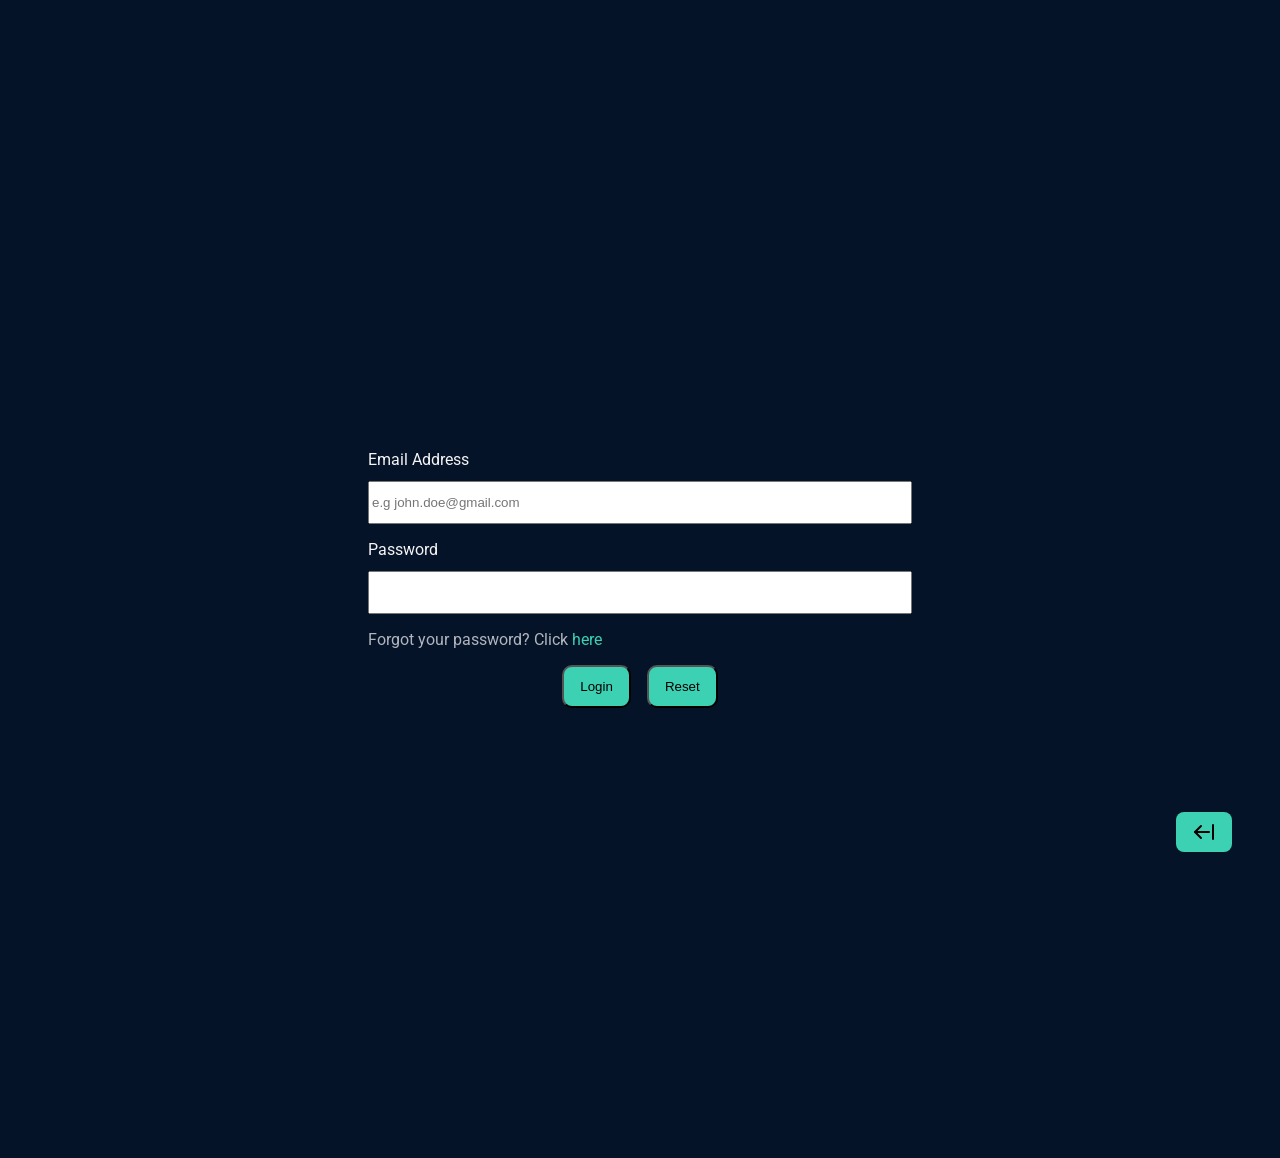
==== login.html @ f71853b5 "Add login page with form functionality; update hero section layout for better responsiveness; introd" ====
<!doctype html>
<html lang="en">
  <head>
    <meta charset="UTF-8" />
    <meta name="viewport" content="width=device-width, initial-scale=1.0" />
    <title>EP LOGIN</title>
    <link
      rel="icon"
      type="image/svg+xml"
      href="./assets/icons/coins.svg?v=12345"
    />
    <link rel="preconnect" href="https://fonts.googleapis.com" />
    <link rel="preconnect" href="https://fonts.gstatic.com" crossorigin />
    <link
      href="https://fonts.googleapis.com/css2?family=Roboto:ital,wght@0,100..900;1,100..900&display=swap"
      rel="stylesheet"
    />
    <link rel="stylesheet" href="./styles.css" />
    <link
      rel="stylesheet"
      href="./md.css"
      media="all and (min-width: 620px) and (max-width: 1023.98px)"
    />

    <link
      rel="stylesheet"
      href="./lg.css"
      media="all and (min-width: 1024px)"
    />
  </head>

  <body>
    <main>
      <nav></nav>
      <section>
        <form class="login__container" name="login" method="POST" netlify>
             <div class="login__info">
              <label for="login-email">Email Address </label>
              <input
                id="login-email"
                name="login-email"
                type="email"
                placeholder="e.g john.doe@gmail.com"
                required
                autocomplete="email"
              />
            </div>
             <div class="login__info">
              <label for="password">Password</label>
              <input
                id="password"
                name="password"
                type="password"
                required
                autocomplete="current-password"
              />
            </div>
            <p class="login__forget">Forgot your password? Click <a href="./login.html">here</a></p>
            <div class="login__buttons">
            <button class="btn btn--primary" type="submit">Login</button>
            <button class="btn btn--primary" type="reset">Reset</button>
            </div>
            
        </form>
      </section>
    </main>

     <a class="scroll" href="./index.html" aria-label="Back to Homepage"
      ><img src="./assets/icons/arrow-left.svg" alt=""
    /></a>
  </body>
---- styles.css ----
/* ===== RESET ===== */

*,
*::before,
*::after {
  box-sizing: border-box;
}

h1,
h2,
h3,
p {
  margin: 0;
}

/* ===== VARIABLES ===== */

:root {
  /* ===== COLOR ===== */

  --color-bg-primary: #051329;
  --color-bg-secondary: #02193a;
  --color-surface: #2f3a57;
  --color-primary: #051329;
  --color-text-primary: #f5f5f5;
  --color-text-secondary: #000;
  --color-accent: #3dd1b4;
  --color-gold-hover: #d8ae5c;
  --color-gold-hover-muted: #d8af5ca9;
  --color-gold-selected: #e9c176;
  --color-text-muted: #b2b5be;

  /* ===== FONT-SIZE ===== */

  --fs-xxs: 0.3rem;
  --fs-xs: 0.5rem; /* 8px */
  --fs-caption: 0.75rem; /* 12px */
  --fs-sm: 0.875rem; /* 14px */
  --fs-base: clamp(0.875rem, 2.5vw, 1.1rem); /* 16px */
  --fs-md: clamp(1.14rem, 2.5vw, 1.5rem); /* 18.5px~ */
  --fs-lg: clamp(1.25rem, 2.5vw, 1.75rem); /* 20px */
  --fs-xl: clamp(1.5rem, 2.5vw, 2rem); /* 24px */
  --fs-2xl: clamp(2rem, 2.5vw, 4rem); /* 32px */
  --fs-3xl: clamp(3rem, 2.5vw, 4.5rem); /* 48px */
  --fs-hero: clamp(4rem, 2.5vw, 5rem); /* 64px */

  /* ===== LAYOUT-VALUES ===== */

  --desktop-width: 90rem; /* 1440px */
  --loginscreen-width: 40rem;
  --navbar-logo-width: 14rem; /* 224px */

  /* ===== FONT-WEIGHT ===== */

  --fw-reg: 400;
  --fw-md: 500;
  --fw-sb: 600;
  --fw-bold: 700;

  /* BORDER-RADIUS */

  --br-base: 0.5rem; /* 8px */
  --br-lg: 0.625rem; /* 10px */
  --br-xl: 0.75rem; /* 12px */
  --br-2xl: 0.875rem; /* 14px */
  --br-3xl: 1.25rem; /* 20px */

  /* ===== SPACING ===== */
  --space-xs: 0.25rem; /* 4px */
  --space-sm: 0.5rem; /* 8px */
  --space-md: 0.75rem; /* 12px */
  --space-base: 1rem; /* 16px */
  --space-lg: 1.5rem; /* 24px */
  --space-xl: 2rem; /*  32px  */
  --space-2xl: 3rem; /* 48px */
  --space-3xl: 4rem; /* 64px */
  --space-4xl: 5rem; /* 80px  */
  --space-5xl: 6rem; /* 96px */
}

/* ===== GLOBAL===== */

html {
  font-size: 100%;
  scroll-behavior: smooth;
}

body {
  background-color: var(--color-bg-primary);
  margin: 0;
  font-family: "Roboto", sans-serif;
}

main {
  position: relative;
}

a {
  text-decoration: none;
}

img {
  display: block;
  max-width: 100%;
  height: auto;
}

/* I found this visually hidden solution online. */

.visually-hidden {
  position: absolute;
  width: 1px;
  height: 1px;
  padding: 0;
  margin: -1px;
  overflow: hidden;
  clip: rect(0, 0, 0, 0);
  white-space: nowrap;
  border: 0;
}

/* ===== LAYOUT ===== */

.container {
  width: 100%;
  max-width: var(--desktop-width);
  margin-inline: auto;
  padding-inline: var(--space-lg);
}

/* ===== COMPONENTS ===== */

/* ===== BUTTONS ===== */

.btn {
  border-radius: var(--br-lg);
  padding: var(--space-md) var(--space-base);
  transition:
    background-color 150ms ease,
    transform 150ms ease;
  text-align: center;
  display: inline-block;
}

.btn--full-width {
  width: 100%;
}

.btn--primary {
  color: var(--color-text-secondary);
  background-color: var(--color-accent);
}

.btn--secondary {
  color: var(--color-text-primary);
  border: 1px solid var(--color-text-primary);
}

.btn--primary:hover,
.btn--secondary:hover {
  color: var(--color-text-secondary);
  background-color: var(--color-gold-hover);
  box-shadow: 0 var(--space-sm) var(--space-base) rgb(0 0 0 / 0.2);
}

.btn--primary:focus-visible,
.btn--secondary:focus-visible,
.navbar__menu-toggle:focus-visible,
.navbar__item-link:focus-visible,
.navbar__item-link--mobile:focus-visible,
.navbar__logo-link:focus-visible,
.subscription__form-item input:focus-visible,
.subscription__form-item select:focus-visible,
.newsletter__form input:focus-visible,
.questions__title:focus-visible,
.subscription__form-checkbox input:focus-visible,
.subscription__form-checkbox a:focus-visible,
.footer-navigation__link:focus-visible,
.footer-navigation__connection-item:focus-visible,
.subscription__login a:focus-visible,
.login__info input:focus-visible,
.login__forget a:focus-visible, 
.scroll:focus-visible {
  outline: 2px solid var(--color-gold-selected);
  outline-offset: var(--space-xs);
  border-radius: var(--br-base);
}

.chevron-rotate {
  transition: transform 200ms ease;
}

.questions__item[open] .chevron-rotate {
  transform: rotate(180deg);
}
/* ===== NAVIGATION ===== */

.navbar {
  display: flex;
  flex-direction: row-reverse;
  justify-content: space-between;
  padding: var(--space-base) var(--space-lg);
  position: fixed;
  top: 0;
  left: 0;
  width: 100%;
  z-index: 10;
  background-color: var(--color-bg-primary);
  
}

.navbar__menu-toggle {
  position: relative;
}

.navbar__menu-toggle-icon {
  background: none;
  border: none;
  cursor: pointer;
}

.navbar__items--mobile {
  position: absolute;
  top: 100%;
  right: 0;
  background-color: var(--color-bg-secondary);
  color: var(--color-text-primary);
  list-style-type: none;
  padding: var(--space-2xl) var(--space-lg);
  border-radius: var(--br-lg);
  width: calc(50vw - 2rem);
  height: 60dvh;
  display: flex;
  flex-direction: column;
  align-items: center;
  gap: var(--space-2xl);
  z-index: 1;
}

.navbar__item--mobile {
  width: 100%;
}

.navbar__item-link--mobile {
  display: block;
  width: 100%;
  padding-block: var(--space-sm);
  border-radius: var(--br-lg);
  text-align: center;
  color: var(--color-text-primary);
}

.navbar__item--mobile:hover {
  background-color: var(--color-accent);
  border-radius: var(--br-lg);
  color: var(--color-accent);
}

.navbar__item-link--mobile:hover {
  color: var(--color-accent);
  outline: 1px solid var(--color-accent);
  display: block;
  width: 100%;
}

.navbar__item-link--mobile:visited {
  color: var(--color-text-primary);
}

.navbar__button--mobile {
  width: 100%;
  text-align: center;
}

.navbar__menu-icon {
  width: var(--space-3xl);
  height: auto;
}

.navbar__logo {
  width: var(--navbar-logo-width);
  height: auto;
}

.navbar__items--hidden {
  display: none;
}

/* ===== HERO ===== */

.hero {
  background-color: var(--color-bg-secondary);
  padding-block: var(--space-3xl);
}

.hero__container {
  display: flex;
  flex-direction: column;
  justify-content: space-between;
  gap: var(--space-2xl);
  margin-block: var(--space-2xl);
  padding-top: var(--space-2xl);
}

.hero__content {
  display: flex;
  flex-direction: column;
  gap: var(--space-lg);
}
.hero__kicker {
  font-size: var(--fs-sm);
  color: var(--color-accent);
}

.hero__title {
  font-size: var(--fs-xl);
  color: var(--color-text-primary);
  font-weight: var(--fw-bold);
}

.hero__accent {
  color: var(--color-accent);
}

.hero__description {
  color: var(--color-text-muted);
  font-size: var(--fs-base);
  line-height: 1.6;
}

.hero__buttons {
  display: flex;
  flex-direction: column;
  gap: var(--space-base);
}

.hero__trust-items {
  display: flex;
  flex-direction: column;
  justify-content: space-between;
  align-items: flex-start;
  gap: var(--space-base);
}

.hero__trust-item {
  display: flex;
  gap: var(--space-sm);
}

.hero__trust-icon {
  width: var(--space-base);
  height: auto;
}

.hero__trust-text {
  color: var(--color-text-muted);
  font-size: var(--fs-sm);
}




/* ===== FEATURES ===== */

.features__container {
  display: flex;
  flex-direction: column;
  gap: var(--space-2xl);
  align-items: center;
  padding-block: var(--space-2xl);
}

.features__grid {
  display: grid;
  grid-template-columns: 1fr;
  row-gap: var(--space-2xl);
}

.features__heading {
  color: var(--color-text-primary);
  font-size: var(--fs-xl);
}

.features__heading::after {
  content: "";
  display: block;
  width: var(--space-2xl);
  height: var(--space-xs);
  background-color: var(--color-accent);
  margin-inline: auto;
  margin-top: var(--space-sm);
}

.features__card {
  display: flex;
  flex-direction: column;
  align-items: flex-start;
  gap: var(--space-lg);
  border-radius: var(--br-xl);
  background-color: var(--color-bg-secondary);
  padding: var(--space-xl);
}

.features__title {
  font-size: var(--fs-lg);
  color: var(--color-text-primary);
}

.features__description {
  font-size: var(--fs-sm);
  color: var(--color-text-muted);
}

/* ===== TRUST SECTION ===== */

.trust {
  background-color: var(--color-bg-secondary);
}

.trust__media-container {
  display: flex;
  flex-direction: column;
  justify-content: space-between;
  gap: var(--space-3xl);
  padding: var(--space-3xl) var(--space-2xl);
  position: relative;
}

.trust__experience {
  display: flex;
  flex-direction: column;
  background-color: var(--color-accent);
  padding: var(--space-base);
  align-items: flex-start;
  position: absolute;
  right: var(--space-lg);
  bottom: var(--space-lg);
  border-radius: var(--br-xl);
}

.trust__experience-value {
  font-size: var(--fs-xl);
}

.trust__experience-text {
  font-size: var(--fs-caption);
}

.trust__content {
  display: flex;
  flex-direction: column;
  justify-content: space-around;
  gap: var(--space-2xl);
  padding: var(--space-lg);
}

.trust__main-content {
  display: flex;
  flex-direction: column;
  gap: var(--space-base);
}

.trust__kicker {
  color: var(--color-accent);
  font-size: var(--fs-caption);
}

.trust__heading {
  color: var(--color-text-primary);
  font-size: var(--fs-2xl);
}

.trust__description {
  color: var(--color-text-muted);
}

.trust__stats {
  display: flex;
}

.trust__stat {
  display: flex;
  flex-direction: column;
  flex: 1;
}

.trust__stat-value {
  font-size: var(--fs-3xl);
  color: var(--color-text-primary);
}

.trust__stat-label {
  font-size: var(--fs-lg);
  color: var(--color-text-muted);
}

/* ===== PRICING ===== */

.pricing {
  color: var(--color-text-secondary);
  background-color: var(--color-bg-primary);
}

.pricing__container {
  display: flex;
  flex-direction: column;
  gap: var(--space-3xl);
  padding-block: var(--space-3xl);
}

.pricing__heading {
  display: flex;
  flex-direction: column;
  align-items: center;
  gap: var(--space-sm);
}

.pricing__title {
  color: var(--color-text-primary);
  font-size: var(--fs-2xl);
}

.pricing__subtitle {
  color: var(--color-text-muted);
  font-size: var(--fs-sm);
  padding-inline: var(--space-lg);
  text-align: center;
}

.pricing__cards {
  display: grid;
  grid-template-columns: 1fr;
  row-gap: var(--space-3xl);
}

.pricing__card {
  background-color: var(--color-bg-secondary);
  color: var(--color-text-primary);
  display: flex;
  flex-direction: column;
  justify-content: space-between;
  align-items: flex-start;
  border-radius: var(--br-3xl);
  border: 1px solid var(--color-accent);
  padding-inline: var(--space-2xl);
  padding-block: var(--space-2xl);
  gap: var(--space-3xl);
}

.pricing__content {
  display: flex;
  flex-direction: column;
  gap: var(--space-md);
}

.pricing__type {
  font-size: var(--fs-lg);
}

.pricing__price {
  font-size: var(--fs-2xl);
}

.fs--sm {
  font-size: var(--fs-sm);
}

.pricing__perks {
  list-style-image: url(./assets/icons/check-mark-accent.svg);
  padding-left: 0;
  display: flex;
  flex-direction: column;
  gap: var(--space-sm);
  color: var(--color-text-muted);
  font-size: var(--fs-sm);
}

.pricing__card .btn {
  align-self: center;
  margin-bottom: var(--space-xl);
}

.pricing__card--highlighted {
  position: relative;
  overflow: hidden;
  border: 1px solid var(--color-gold-selected);
}

.pricing__card--highlighted .pricing__type {
  color: var(--color-gold-selected);
}

.pricing__card--highlighted .btn {
  color: var(--color-text-secondary);
  background-color: var(--color-gold-selected);
}

.pricing__card--highlighted .btn:hover {
  color: var(--color-text-secondary);
  background-color: var(--color-gold-hover-muted);
}

.pricing__best-value-badge {
  position: absolute;
  top: -1rem; /* Badge exact positioning reasons */
  right: -1rem; /* Badge exact positioning reasons */
  background-color: var(--color-gold-selected);
  color: var(--color-text-secondary);
  transform: rotate(45deg) translate(30%); /* Badge exact positioning reasons */
  padding-inline: var(--space-4xl);
}

/* ===== SUBSCRIPTION ===== */

.subscription__container {
  color: var(--color-text-primary);
  display: flex;
  flex-direction: column;
  justify-content: space-between;
  gap: var(--space-xl);
  padding: var(--space-3xl) var(--space-2xl);
}

.subscription__image {
  padding-inline: var(--space-xl);
}

.subscription__content {
  display: flex;
  flex-direction: column;
  gap: var(--space-lg);
}

.subscription__heading {
  font-size: var(--fs-2xl);
}

.subscription__form {
  display: flex;
  flex-direction: column;
  gap: var(--space-base);
}

.subscription__description {
  color: var(--color-text-muted);
}

.subscription__form-item {
  display: flex;
  flex-direction: column;
  font-size: var(--fs-base);
  gap: var(--space-sm);
  color: var(--color-text-muted);
}

.subscription__form-item input,
.subscription__form-item select {
  background-color: var(--color-bg-secondary);
  padding-block: var(--space-base);
  padding-left: var(--space-base);
  color: var(--color-text-primary);
  border: none;
  border-radius: var(--br-base);
}

.subscription__form-item select option {
  background-color: var(--color-bg-secondary);
  color: var(--color-text-muted);
}

.subscription__form-checkbox a {
  color: var(--color-accent);
} 

.subscription__login {
  text-align: center;
  font-size: var(--fs-caption);
}

/* ===== FAQS ===== */

.questions {
  background-color: var(--color-bg-secondary);
}

.questions__container {
  padding-block: var(--space-2xl);
  display: flex;
  flex-direction: column;
  gap: var(--space-lg);
}

.questions__heading {
  color: var(--color-text-primary);
  text-align: center;
  font-size: var(--fs-lg);
}

.questions__list {
  display: flex;
  flex-direction: column;
  gap: var(--space-base);
}

.questions__item {
  border: 1px solid var(--color-primary);
  background-color: var(--color-primary);
  border-radius: var(--br-base);
  display: flex;
  flex-direction: column;
  gap: var(--space-xl);
  padding: var(--space-base);
}

.questions__title {
  color: var(--color-text-primary);
  list-style-type: none;
  display: flex;
  flex-direction: row;
  align-items: center;
  justify-content: space-between;
  cursor: pointer;
  padding-block: var(--space-base) 0;
}

.questions__description {
  color: var(--color-text-muted);
}

/* ===== NEWSLETTER ===== */

.newsletter__container {
  background-color: var(--color-bg-primary);
  padding-block: var(--space-2xl);
  display: flex;
  flex-direction: column;
  gap: var(--space-base);
}

.newsletter__content {
  display: flex;
  flex-direction: column;
  gap: var(--space-base);
  color: var(--color-text-muted);
  text-align: center;
  font-size: var(--fs-caption);
}

.newsletter__title {
  color: var(--color-text-primary);
  text-align: center;
}

.newsletter__form {
  display: grid;
  grid-template-columns: repeat(5, 1fr);
  column-gap: var(--space-md);
}

.newsletter__form input {
  grid-column: 1 / span 4;
  background-color: var(--color-bg-primary);
  border: 1px solid var(--color-text-muted);
  padding-left: var(--space-base);
  border-radius: var(--br-base);
  color: var(--color-text-primary);
}

/* ===== FOOTER - NAVIGATION ===== */

footer {
  background-color: var(--color-bg-secondary);
  display: flex;
  flex-direction: column;
  gap: var(--space-base);
}

.footer-navigation__container {
  display: grid;
  grid-template-columns: repeat(4, 1fr);
  column-gap: var(--space-base);
  margin-block: var(--space-2xl);
}

.footer-navigation__logo-media {
  display: flex;
  flex-direction: column;
  gap: var(--space-sm);
}

.footer-navigation__logo-image {
  width: var(--navbar-logo-width);
  border-radius: var(--br-lg);
}

.footer-navigation__connection-icon img {
  width: var(--space-base);
  height: auto;
}

.footer-navigation__tagline {
  color: var(--color-text-primary);
  font-size: var(--fs-xxs);
}

.footer-navigation__connection {
  display: flex;
  flex-direction: row;
  list-style-type: none;
  justify-content: flex-start;
  gap: var(--space-base);
  padding: 0;
}

.footer-navigation__group {
  display: flex;
  flex-direction: column;
  justify-content: flex-start;
  font-size: var(--fs-base);
}

.footer-navigation__title {
  color: var(--color-text-primary);
}

.footer-navigation__list {
  list-style-type: none;
  padding: 0;
  display: flex;
  flex-direction: column;
  gap: var(--space-md);
}

.footer-navigation__item {
  font-size: var(--fs-base);
}

.footer-navigation__link {
  color: var(--color-text-muted);
  font-size: var(--fs-base);
}

.footer-navigation__link:visited {
  color: var(--color-text-muted);
}

.footer__location iframe {
  width: 100%;
  border-radius: var(--br-lg);
}

/* ===== FOOTER - CREDENTIALS ===== */

.credentials__container {
  display: flex;
  flex-direction: column;
  gap: var(--space-md);
  color: var(--color-text-muted);
  font-size: var(--fs-base);
  text-align: center;
  padding-inline: var(--space-2xl);
}

/* ===== UTILITY ===== */

.scroll {
  border-radius: var(--br-base);
  color: var(--color-text-secondary);
  background-color: var(--color-accent);
  padding: var(--space-sm) var(--space-base);
  position: fixed;
  z-index: 1;
  right: var(--space-2xl);
  bottom: var(--space-2xl);
  transition:
    background-color 150ms ease,
    transform 150ms ease;
}

.scroll:hover {
  background-color: var(--color-gold-hover);
  box-shadow: 0 var(--space-sm) var(--space-base) rgb(0 0 0 / 0.2);
}


/* ===== LOGIN SCREEN ======  */


.login__container {
  display: flex;
  flex-direction: column;
  gap: var(--space-base);
  max-width: var(--loginscreen-width);
  margin: 50dvh auto;
  padding-inline: var(--space-2xl);
}
  
.login__info {
color: var(--color-text-primary);
display: flex;
flex-direction: column;
gap: var(--space-md);
}

.login__info input {
  padding-block: var(--space-md);
}

.login__forget {
  color: var(--color-text-muted);
}

.login__forget a {
  color: var(--color-accent);
}

.login__buttons {
  display: flex;
  justify-content: center;
  gap: var(--space-base);
}
---- md.css ----
/* TABLET - DESIGN */

/* ===== HERO SPECIFIC DESIGN ===== */

@media (min-width: 961px) and (max-width: 1023.98px){
.hero__container {
  display: flex;
  flex-direction: row;
  gap: var(--space-2xl);
 
}

.hero__trust-items {
  flex-direction: row;
} }

/* ===== FEATURES ===== */

.features__grid {
  grid-template-columns: repeat(2, 1fr);
  gap: var(--space-base);
}

/* ===== PRICING ===== */

.pricing__cards {
  display: flex;
  justify-content: space-around;
  flex-wrap: wrap;
  flex: 1 1 calc((100% - 5rem) / 2);
}

/* ===== NEWSLETTE =====  */

.newsletter__form input {
  grid-column: 2 / 4;
}

.newsletter__form button {
  grid-column: 4 / 5;
}

/* ===== FOOTER ===== */
---- lg.css ----
/* DESKTOP DESIGN */

/* ===== NAVBAR ===== */

.navbar {
  justify-content: space-between;
  flex-direction: row;
}

.desktop--hidden {
  display: none;
}

.navbar__items {
  display: flex;
  justify-content: space-between;
  align-items: center;
  gap: var(--space-2xl);
  list-style-type: none;
}

.navbar__item-link {
  color: var(--color-text-primary);
}

.navbar__item-link:hover,
.navbar__item-link:active {
  color: var(--color-accent);
  text-decoration: underline;
  text-decoration-thickness: var(--space-xs);
  text-underline-offset: var(--space-md);
}

/* ===== HERO ===== */

.hero__container {
  display: grid;
  grid-template-columns: repeat(12, 1fr);
}

.hero__content {
  grid-column: 1 / 6;
}

.hero__media {
  grid-column: 6 / -1;
}


.hero__trust-items {
  flex-direction: row;
}

/* ===== FEATURES ===== */

.features__grid {
  grid-template-columns: repeat(3, 1fr);
  column-gap: var(--space-xl);
}

/* ===== TRUST ===== */

.trust {
  display: grid;
  grid-template-columns: repeat(3, 1fr);
}

.trust__media-container {
  grid-column: 1 / 3;
}

.trust__content {
  grid-column: 3 / 4;
}

/* ===== PRICING ===== */

.pricing__cards {
  grid-template-columns: repeat(3, 1fr);
  column-gap: var(--space-2xl);
}

/* ===== SUBSCRIPTION ===== */

.subscription {
  display: grid;
  grid-template-columns: repeat(2, 1fr);
}

.subscription__image {
  width: auto;
  height: 100%;
}

/* ===== NEWSLETTER ===== */

.newsletter__form input {
  grid-column: 2 / 4;
}

.newsletter__form button {
  grid-column: 4 / 5;
}
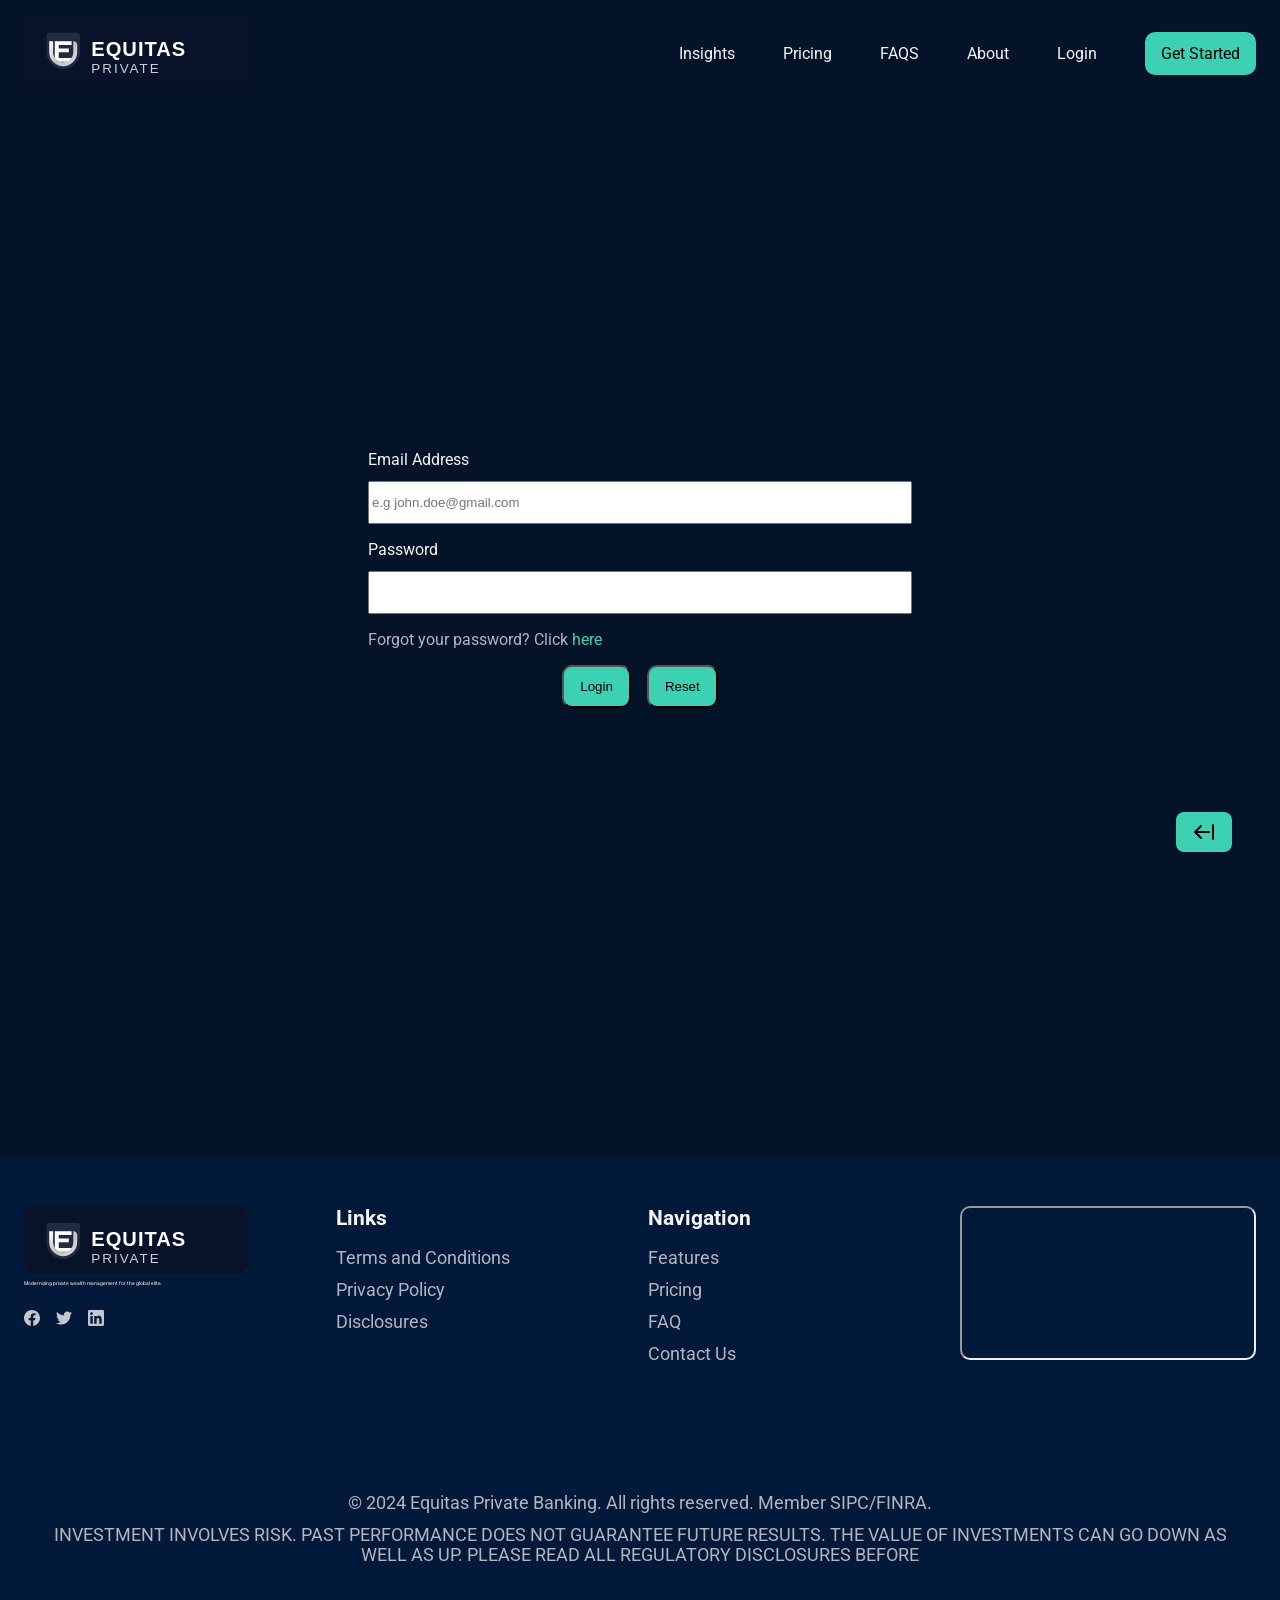
==== commit f70d2e8f: "Fix footer links and enhance navigation structure; add mobile menu for better accessibility" ====
--- a/login.html
+++ b/login.html
@@ -28,12 +28,80 @@
       media="all and (min-width: 1024px)"
     />
   </head>
-
   <body>
+<header>
+  <div class="container">
+        <nav class="navbar">
+          <details class="navbar__menu-toggle desktop--hidden">
+            <summary
+              class="navbar__menu-toggle-icon"
+              aria-label="Open navigation menu"
+            >
+              <img
+                src="./assets/icons/hamburger.svg"
+                alt=""
+                class="navbar__menu-icon"
+                aria-hidden="true"
+              />
+            </summary>
+            <ul class="navbar__items--mobile">
+              <li class="navbar__item--mobile">
+                <a class="navbar__item-link--mobile" href="./index.html#insights"
+                  >Insights</a
+                >
+              </li>
+              <li class="navbar__item--mobile">
+                <a class="navbar__item-link--mobile" href="./index.html#pricing">Pricing</a>
+              </li>
+              <li class="navbar__item--mobile">
+                <a class="navbar__item-link--mobile" href="./index.html#questions">FAQS</a>
+              </li>
+              <li class="navbar__item--mobile">
+                <a class="navbar__item-link--mobile" href="./index.html#footer">About</a>
+              </li>
+              <li class="navbar__item--mobile">
+                <a class="navbar__item-link--mobile" href="./login.html">Login</a>
+              </li>
+              <li class="navbar__button--mobile">
+                <a class="btn btn--primary" href="./index.html#subscription">Get Started</a>
+              </li>
+            </ul>
+          </details>
+
+          <a href="./index.html" class="navbar__logo-link"
+            ><img
+              src="./assets/logo/logo.svg"
+              alt="Equitas Logo"
+              class="navbar__logo"
+          /></a>
+
+          <ul class="navbar__items navbar__items--hidden">
+            <li class="navbar__item">
+              <a class="navbar__item-link" href="./index.html#insights">Insights</a>
+            </li>
+            <li class="navbar__item">
+              <a class="navbar__item-link" href="./index.html#pricing">Pricing</a>
+            </li>
+            <li class="navbar__item">
+              <a class="navbar__item-link" href="./index.html#questions">FAQS</a>
+            </li>
+            <li class="navbar__item">
+              <a class="navbar__item-link" href="./index.html#footer">About</a>
+            </li>
+            <li class="navbar__item">
+              <a class="navbar__item-link" href="./login.html">Login</a>
+            </li>
+            <li class="navbar__item">
+              <a class="btn btn--primary" href="./index.html#subscription">Get Started</a>
+            </li>
+          </ul>
+        </nav>
+      </div>
+</header>
+  
     <main>
-      <nav></nav>
       <section>
-        <form class="login__container" name="login" method="POST" netlify>
+        <form class="login__container" name="login" method="POST">
              <div class="login__info">
               <label for="login-email">Email Address </label>
               <input
@@ -63,7 +131,119 @@
             
         </form>
       </section>
-    </main>
+</main>
+      <footer id="footer">
+      <nav class="footer-navigation">
+        <div class="footer-navigation__container container">
+          <div class="footer-navigation__logo-media">
+            <a href="./index.html" class="footer-navigation__logo"
+              ><img
+                src="./assets/logo/logo.svg"
+                alt="Equitas Private"
+                class="footer-navigation__logo-image"
+            /></a>
+            <p class="footer-navigation__tagline">
+              Modernizing private wealth management for the global elite.
+            </p>
+
+            <ul class="footer-navigation__connection">
+              <li class="footer-navigation__connection-item">
+                <a
+                  href="https://www.facebook.com" target="_blank"
+                  class="footer-navigation__connection-icon"
+                  aria-label="Facebook"
+                  ><img
+                    src="./assets/logo/facebook-logo.svg"
+                    alt=""
+                    aria-hidden="true"
+                /></a>
+              </li>
+              <li class="footer-navigation__connection-item">
+                <a
+                  href="https://x.com" target="_blank"
+                  class="footer-navigation__connection-icon"
+                aria-label="X - former Twitter"
+                  ><img
+                    src="
+                    ./assets/logo/x-logo.svg"
+                    alt=""
+                    aria-hidden="true"
+                /></a>
+              </li>
+              <li class="footer-navigation__connection-item">
+                <a
+                  href="https://www.linkedin.com" target="_blank"
+                  class="footer-navigation__connection-icon"
+                  aria-label="Linkedin"
+                  ><img
+                    src="./assets/logo/linkedin-logo.svg"
+                    alt=""
+                    aria-hidden="true"
+                /></a>
+              </li>
+            </ul>
+          </div>
+          <div class="footer-navigation__group">
+            <h3 class="footer-navigation__title">Links</h3>
+            <ul class="footer-navigation__list">
+               <li class="footer-navigation__item">
+                <a href="./documentation/terms_and_conditions.pdf" target="_blank" class="footer-navigation__link"
+                  >Terms and Conditions</a
+                ></li>
+               <li class="footer-navigation__item">
+                <a href="./documentation/privacy-policy.pdf" target="_blank" class="footer-navigation__link"
+                  >Privacy Policy</a
+                ></li>
+                   
+              <li class="footer-navigation__item">
+                <a href="./documentation/disclaimer-and-disclosure.pdf" target="_blank" class="footer-navigation__link"
+                  >Disclosures</a
+                ></li>
+            </ul>
+          </div>
+          <div class="footer-navigation__group">
+            <h3 class="footer-navigation__title">Navigation</h3>
+            <ul class="footer-navigation__list">
+               <li class="footer-navigation__item">
+                <a href="./index.html#features" class="footer-navigation__link"
+                  >Features</a
+                >
+              </li>
+               <li class="footer-navigation__item">
+                <a href="./index.html#pricing" class="footer-navigation__link"
+                  >Pricing</a
+                ></li>
+                     <li class="footer-navigation__item">
+                <a href="./index.html#questions" class="footer-navigation__link"
+                  >FAQ</a
+                ></li>
+              <li class="footer-navigation__item">
+                <a href="mailto:info@equitasprivate.com" class="footer-navigation__link"
+                  >Contact Us</a
+                ></li>
+            </ul>
+          </div>
+          <div class="footer__location" >
+            <iframe src="https://www.google.com/maps/embed?pb=!1m18!1m12!1m3!1d38471.17101423431!2d73.40237218300614!3d-53.036084808980746!2m3!1f0!2f0!3f0!3m2!1i1024!2i768!4f13.1!3m3!1m2!1s0xb306ad003a17c605%3A0x8517ae38f21c5569!2sAtlas%20Cove%20Station%20remains!5e0!3m2!1str!2sde!4v1787654956893!5m2!1str!2sde"  allowfullscreen="" loading="lazy" referrerpolicy="strict-origin-when-cross-origin" aria-label="Equitas Private Banking Location on Google Maps"></iframe>
+          </div>
+        </div>
+      </nav>
+
+      <section class="credentials">
+        <div class="credentials__container">
+          <p class="credentials__description">
+            © 2024 Equitas Private Banking. All rights reserved. Member
+            SIPC/FINRA.
+          </p>
+          <p class="credentials__disclaimer">
+            INVESTMENT INVOLVES RISK. PAST PERFORMANCE DOES NOT GUARANTEE FUTURE
+            RESULTS. THE VALUE OF INVESTMENTS CAN GO DOWN AS WELL AS UP. PLEASE
+            READ ALL REGULATORY DISCLOSURES BEFORE
+          </p>
+        </div>
+      </section>
+    </footer>
+    
 
      <a class="scroll" href="./index.html" aria-label="Back to Homepage"
       ><img src="./assets/icons/arrow-left.svg" alt=""
--- a/styles.css
+++ b/styles.css
@@ -179,7 +179,7 @@
 .footer-navigation__connection-item:focus-visible,
 .subscription__login a:focus-visible,
 .login__info input:focus-visible,
-.login__forget a:focus-visible, 
+.login__forget a:focus-visible,
 .scroll:focus-visible {
   outline: 2px solid var(--color-gold-selected);
   outline-offset: var(--space-xs);
@@ -206,7 +206,6 @@
   width: 100%;
   z-index: 10;
   background-color: var(--color-bg-primary);
-  
 }
 
 .navbar__menu-toggle {
@@ -356,9 +355,6 @@
   color: var(--color-text-muted);
   font-size: var(--fs-sm);
 }
-
-
-
 
 /* ===== FEATURES ===== */
 
@@ -670,7 +666,7 @@
 
 .subscription__form-checkbox a {
   color: var(--color-accent);
-} 
+}
 
 .subscription__login {
   text-align: center;
@@ -858,7 +854,7 @@
   color: var(--color-text-muted);
   font-size: var(--fs-base);
   text-align: center;
-  padding-inline: var(--space-2xl);
+  padding: var(--space-2xl) var(--space-2xl);
 }
 
 /* ===== UTILITY ===== */
@@ -882,9 +878,7 @@
   box-shadow: 0 var(--space-sm) var(--space-base) rgb(0 0 0 / 0.2);
 }
 
-
 /* ===== LOGIN SCREEN ======  */
-
 
 .login__container {
   display: flex;
@@ -894,12 +888,12 @@
   margin: 50dvh auto;
   padding-inline: var(--space-2xl);
 }
-  
+
 .login__info {
-color: var(--color-text-primary);
-display: flex;
-flex-direction: column;
-gap: var(--space-md);
+  color: var(--color-text-primary);
+  display: flex;
+  flex-direction: column;
+  gap: var(--space-md);
 }
 
 .login__info input {
@@ -918,4 +912,4 @@
   display: flex;
   justify-content: center;
   gap: var(--space-base);
-}+}
--- a/md.css
+++ b/md.css
@@ -2,17 +2,17 @@
 
 /* ===== HERO SPECIFIC DESIGN ===== */
 
-@media (min-width: 961px) and (max-width: 1023.98px){
-.hero__container {
-  display: flex;
-  flex-direction: row;
-  gap: var(--space-2xl);
- 
+@media (min-width: 961px) and (max-width: 1023.98px) {
+  .hero__container {
+    display: flex;
+    flex-direction: row;
+    gap: var(--space-2xl);
+  }
+
+  .hero__trust-items {
+    flex-direction: row;
+  }
 }
-
-.hero__trust-items {
-  flex-direction: row;
-} }
 
 /* ===== FEATURES ===== */
 
--- a/lg.css
+++ b/lg.css
@@ -45,7 +45,6 @@
 .hero__media {
   grid-column: 6 / -1;
 }
-
 
 .hero__trust-items {
   flex-direction: row;
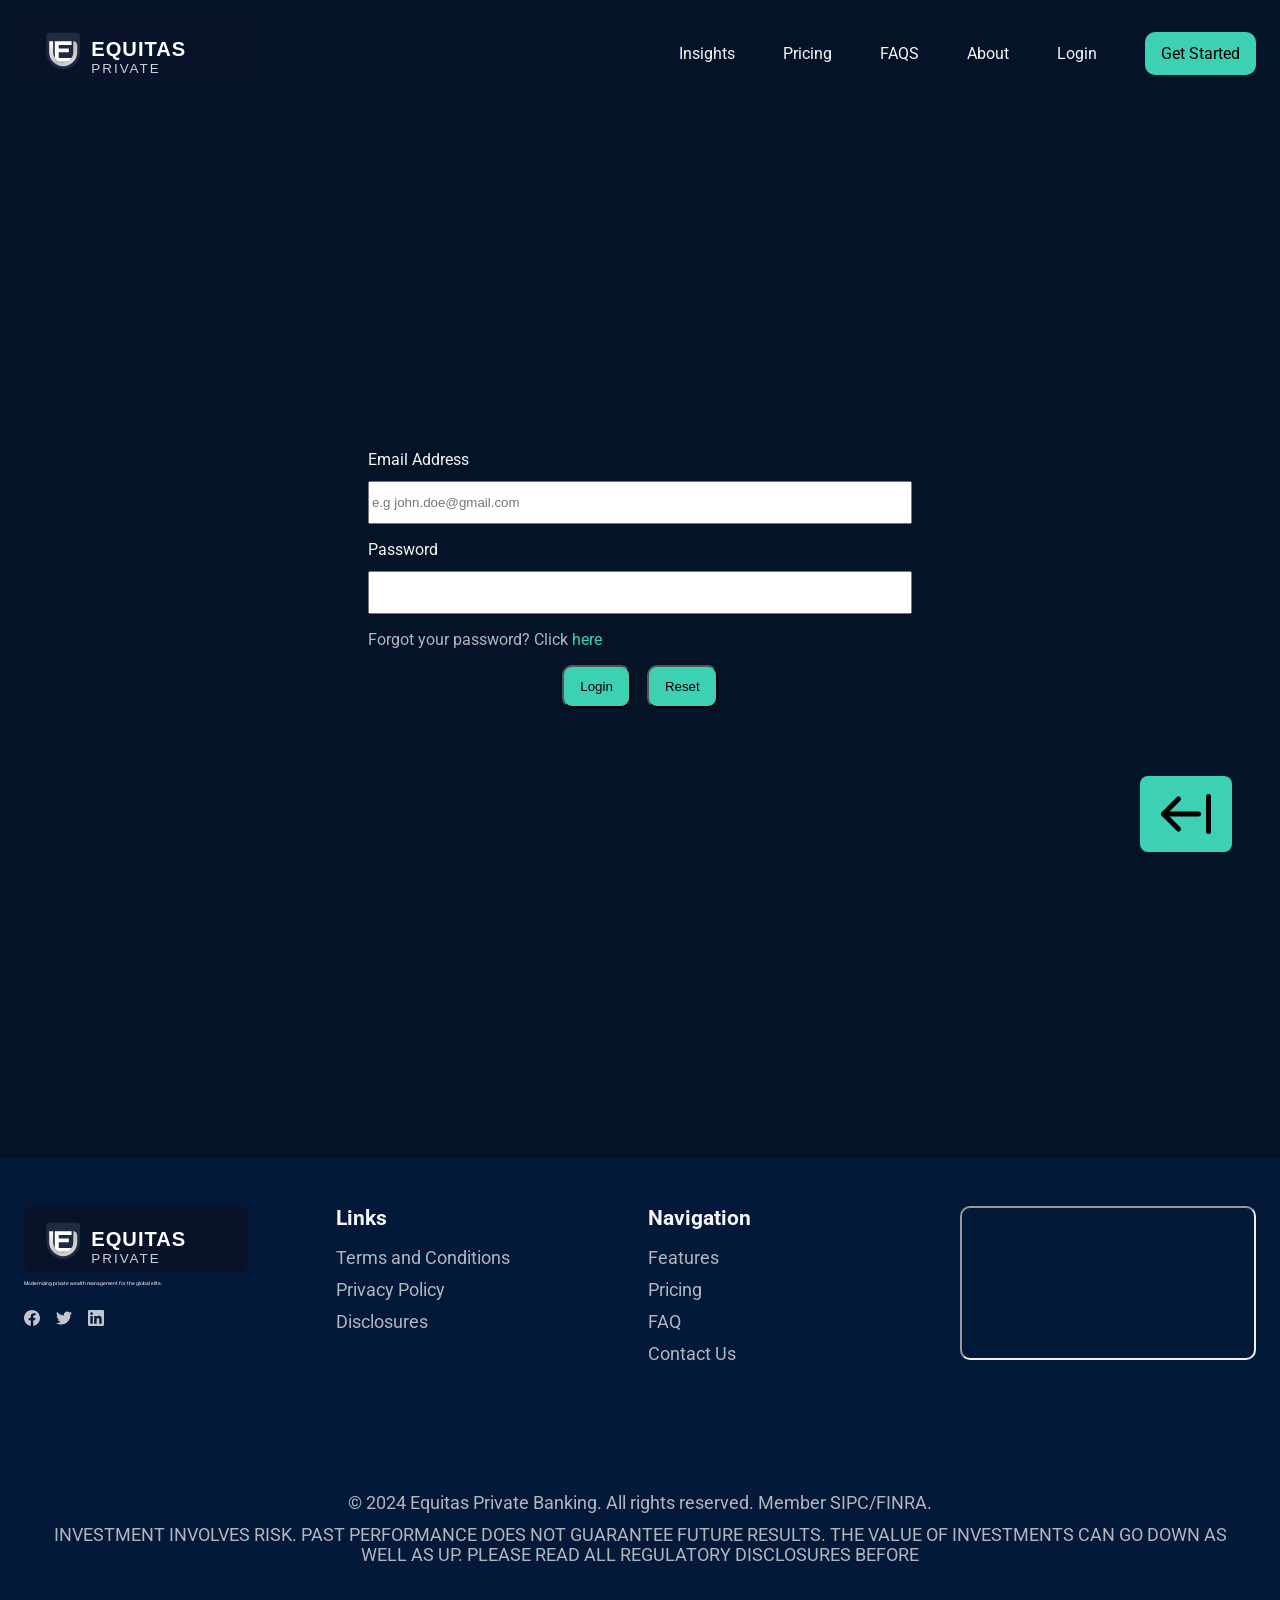
==== commit 41321e65: "Refactor scroll links for consistency; add scroll-image class for styling and enhance link appearanc" ====
--- a/login.html
+++ b/login.html
@@ -246,6 +246,6 @@
     
 
      <a class="scroll" href="./index.html" aria-label="Back to Homepage"
-      ><img src="./assets/icons/arrow-left.svg" alt=""
+      ><img src="./assets/icons/arrow-left.svg" alt="" class="scroll-image"
     /></a>
   </body>
--- a/styles.css
+++ b/styles.css
@@ -673,6 +673,10 @@
   font-size: var(--fs-caption);
 }
 
+.subscription__login a {
+  color: var(--color-accent);
+}
+
 /* ===== FAQS ===== */
 
 .questions {
@@ -860,6 +864,7 @@
 /* ===== UTILITY ===== */
 
 .scroll {
+  
   border-radius: var(--br-base);
   color: var(--color-text-secondary);
   background-color: var(--color-accent);
@@ -873,6 +878,11 @@
     transform 150ms ease;
 }
 
+.scroll-image {
+width: 60px; 
+height: 60px;
+}
+
 .scroll:hover {
   background-color: var(--color-gold-hover);
   box-shadow: 0 var(--space-sm) var(--space-base) rgb(0 0 0 / 0.2);
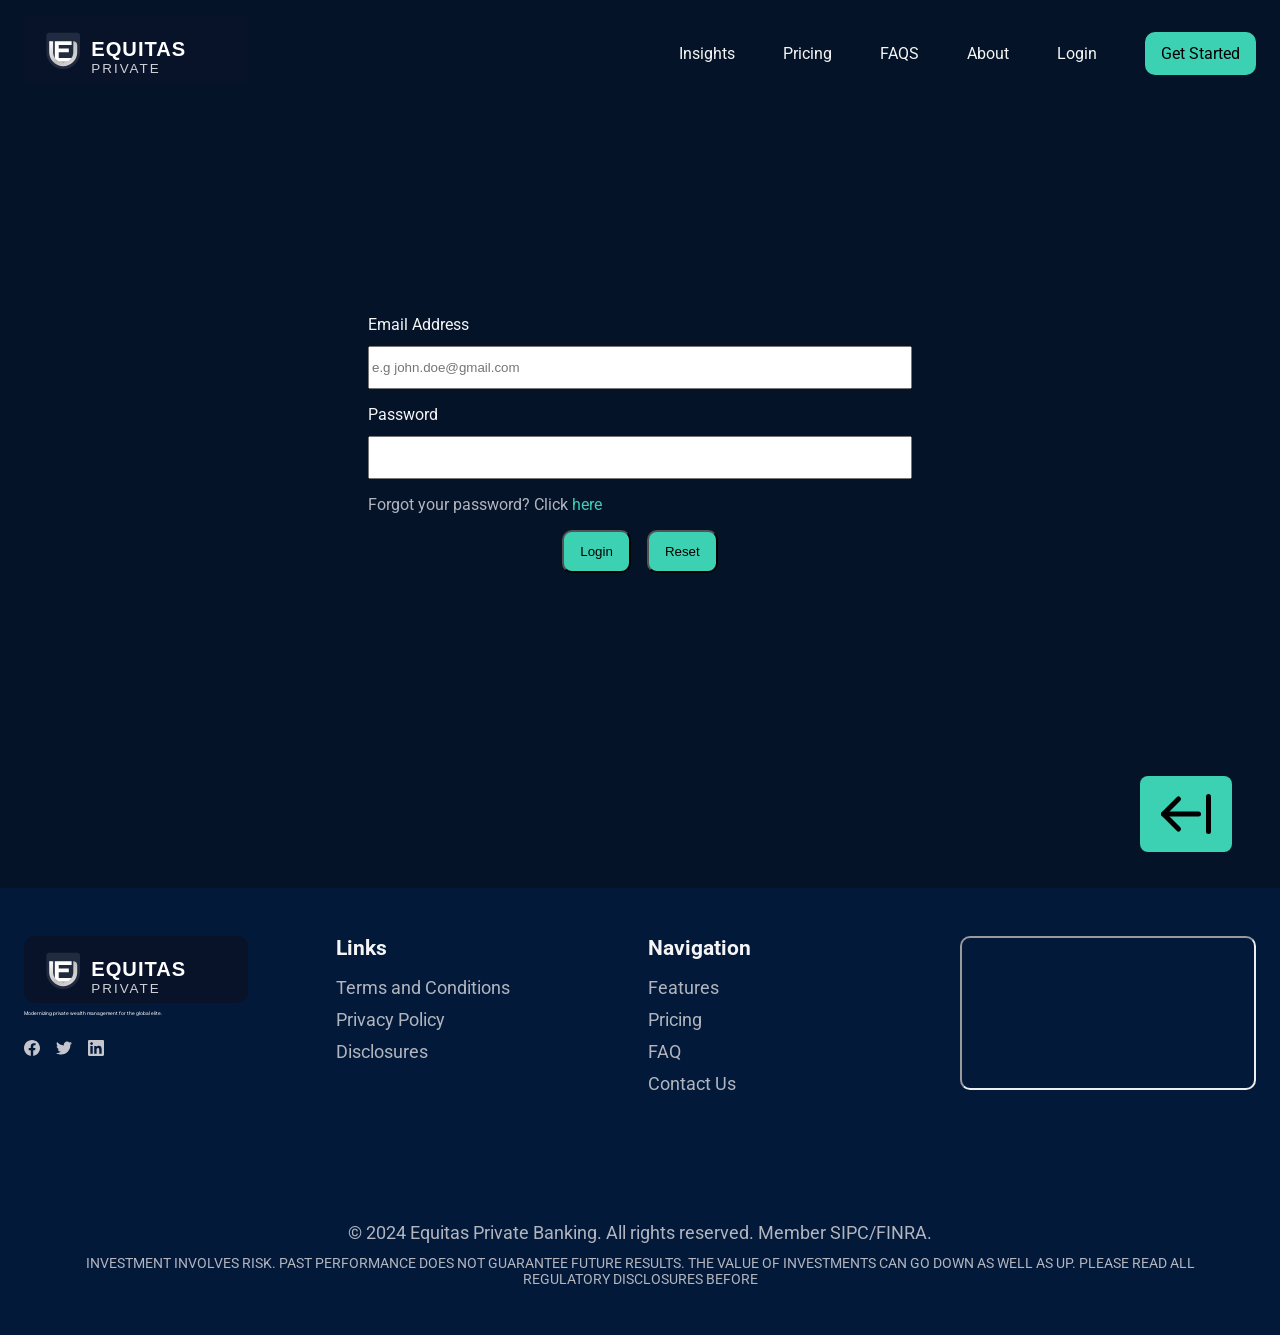
==== commit b7c166bc: "Refactor HTML structure for improved readability; update CSS classes for consistency; enhance mobile" ====
--- a/login.html
+++ b/login.html
@@ -29,8 +29,8 @@
     />
   </head>
   <body>
-<header>
-  <div class="container">
+    <header>
+      <div class="container">
         <nav class="navbar">
           <details class="navbar__menu-toggle desktop--hidden">
             <summary
@@ -46,24 +46,38 @@
             </summary>
             <ul class="navbar__items--mobile">
               <li class="navbar__item--mobile">
-                <a class="navbar__item-link--mobile" href="./index.html#insights"
+                <a
+                  class="navbar__item-link--mobile"
+                  href="./index.html#insights"
                   >Insights</a
                 >
               </li>
               <li class="navbar__item--mobile">
-                <a class="navbar__item-link--mobile" href="./index.html#pricing">Pricing</a>
-              </li>
-              <li class="navbar__item--mobile">
-                <a class="navbar__item-link--mobile" href="./index.html#questions">FAQS</a>
-              </li>
-              <li class="navbar__item--mobile">
-                <a class="navbar__item-link--mobile" href="./index.html#footer">About</a>
-              </li>
-              <li class="navbar__item--mobile">
-                <a class="navbar__item-link--mobile" href="./login.html">Login</a>
+                <a class="navbar__item-link--mobile" href="./index.html#pricing"
+                  >Pricing</a
+                >
+              </li>
+              <li class="navbar__item--mobile">
+                <a
+                  class="navbar__item-link--mobile"
+                  href="./index.html#questions"
+                  >FAQS</a
+                >
+              </li>
+              <li class="navbar__item--mobile">
+                <a class="navbar__item-link--mobile" href="./index.html#footer"
+                  >About</a
+                >
+              </li>
+              <li class="navbar__item--mobile">
+                <a class="navbar__item-link--mobile" href="./login.html"
+                  >Login</a
+                >
               </li>
               <li class="navbar__button--mobile">
-                <a class="btn btn--primary" href="./index.html#subscription">Get Started</a>
+                <a class="btn btn--primary" href="./index.html#subscription"
+                  >Get Started</a
+                >
               </li>
             </ul>
           </details>
@@ -75,68 +89,75 @@
               class="navbar__logo"
           /></a>
 
-          <ul class="navbar__items navbar__items--hidden">
-            <li class="navbar__item">
-              <a class="navbar__item-link" href="./index.html#insights">Insights</a>
-            </li>
-            <li class="navbar__item">
-              <a class="navbar__item-link" href="./index.html#pricing">Pricing</a>
-            </li>
-            <li class="navbar__item">
-              <a class="navbar__item-link" href="./index.html#questions">FAQS</a>
-            </li>
-            <li class="navbar__item">
+          <ul class="navbar__items mobile--hidden">
+            <li>
+              <a class="navbar__item-link" href="./index.html#insights"
+                >Insights</a
+              >
+            </li>
+            <li>
+              <a class="navbar__item-link" href="./index.html#pricing"
+                >Pricing</a
+              >
+            </li>
+            <li>
+              <a class="navbar__item-link" href="./index.html#questions"
+                >FAQS</a
+              >
+            </li>
+            <li>
               <a class="navbar__item-link" href="./index.html#footer">About</a>
             </li>
-            <li class="navbar__item">
+            <li>
               <a class="navbar__item-link" href="./login.html">Login</a>
             </li>
-            <li class="navbar__item">
-              <a class="btn btn--primary" href="./index.html#subscription">Get Started</a>
+            <li>
+              <a class="btn btn--primary" href="./index.html#subscription"
+                >Get Started</a
+              >
             </li>
           </ul>
         </nav>
       </div>
-</header>
-  
+    </header>
+
     <main>
-      <section>
-        <form class="login__container" name="login" method="POST">
-             <div class="login__info">
-              <label for="login-email">Email Address </label>
-              <input
-                id="login-email"
-                name="login-email"
-                type="email"
-                placeholder="e.g john.doe@gmail.com"
-                required
-                autocomplete="email"
-              />
-            </div>
-             <div class="login__info">
-              <label for="password">Password</label>
-              <input
-                id="password"
-                name="password"
-                type="password"
-                required
-                autocomplete="current-password"
-              />
-            </div>
-            <p class="login__forget">Forgot your password? Click <a href="./login.html">here</a></p>
-            <div class="login__buttons">
-            <button class="btn btn--primary" type="submit">Login</button>
-            <button class="btn btn--primary" type="reset">Reset</button>
-            </div>
-            
-        </form>
-      </section>
-</main>
-      <footer id="footer">
-      <nav class="footer-navigation">
+      <form class="login__container" name="login" method="POST">
+        <div class="login__info">
+          <label for="login-email">Email Address </label>
+          <input
+            id="login-email"
+            name="login-email"
+            type="email"
+            placeholder="e.g john.doe@gmail.com"
+            required
+            autocomplete="email"
+          />
+        </div>
+        <div class="login__info">
+          <label for="password">Password</label>
+          <input
+            id="password"
+            name="password"
+            type="password"
+            required
+            autocomplete="current-password"
+          />
+        </div>
+        <p class="login__forget">
+          Forgot your password? Click <a href="./login.html">here</a>
+        </p>
+        <div class="login__buttons">
+          <button class="btn btn--primary" type="submit">Login</button>
+          <button class="btn btn--primary" type="reset">Reset</button>
+        </div>
+      </form>
+    </main>
+    <footer id="footer">
+      <nav>
         <div class="footer-navigation__container container">
           <div class="footer-navigation__logo-media">
-            <a href="./index.html" class="footer-navigation__logo"
+            <a href="./index.html"
               ><img
                 src="./assets/logo/logo.svg"
                 alt="Equitas Private"
@@ -147,9 +168,10 @@
             </p>
 
             <ul class="footer-navigation__connection">
-              <li class="footer-navigation__connection-item">
-                <a
-                  href="https://www.facebook.com" target="_blank"
+              <li>
+                <a
+                  href="https://www.facebook.com"
+                  target="_blank"
                   class="footer-navigation__connection-icon"
                   aria-label="Facebook"
                   ><img
@@ -158,11 +180,12 @@
                     aria-hidden="true"
                 /></a>
               </li>
-              <li class="footer-navigation__connection-item">
-                <a
-                  href="https://x.com" target="_blank"
+              <li>
+                <a
+                  href="https://x.com"
+                  target="_blank"
                   class="footer-navigation__connection-icon"
-                aria-label="X - former Twitter"
+                  aria-label="X - former Twitter"
                   ><img
                     src="
                     ./assets/logo/x-logo.svg"
@@ -170,9 +193,10 @@
                     aria-hidden="true"
                 /></a>
               </li>
-              <li class="footer-navigation__connection-item">
-                <a
-                  href="https://www.linkedin.com" target="_blank"
+              <li>
+                <a
+                  href="https://www.linkedin.com"
+                  target="_blank"
                   class="footer-navigation__connection-icon"
                   aria-label="Linkedin"
                   ><img
@@ -186,50 +210,73 @@
           <div class="footer-navigation__group">
             <h3 class="footer-navigation__title">Links</h3>
             <ul class="footer-navigation__list">
-               <li class="footer-navigation__item">
-                <a href="./documentation/terms_and_conditions.pdf" target="_blank" class="footer-navigation__link"
+              <li class="footer-navigation__item">
+                <a
+                  href="./documentation/terms_and_conditions.pdf"
+                  target="_blank"
+                  class="footer-navigation__link"
                   >Terms and Conditions</a
-                ></li>
-               <li class="footer-navigation__item">
-                <a href="./documentation/privacy-policy.pdf" target="_blank" class="footer-navigation__link"
+                >
+              </li>
+              <li class="footer-navigation__item">
+                <a
+                  href="./documentation/privacy-policy.pdf"
+                  target="_blank"
+                  class="footer-navigation__link"
                   >Privacy Policy</a
-                ></li>
-                   
-              <li class="footer-navigation__item">
-                <a href="./documentation/disclaimer-and-disclosure.pdf" target="_blank" class="footer-navigation__link"
+                >
+              </li>
+
+              <li class="footer-navigation__item">
+                <a
+                  href="./documentation/disclaimer-and-disclosure.pdf"
+                  target="_blank"
+                  class="footer-navigation__link"
                   >Disclosures</a
-                ></li>
+                >
+              </li>
             </ul>
           </div>
           <div class="footer-navigation__group">
             <h3 class="footer-navigation__title">Navigation</h3>
             <ul class="footer-navigation__list">
-               <li class="footer-navigation__item">
+              <li class="footer-navigation__item">
                 <a href="./index.html#features" class="footer-navigation__link"
                   >Features</a
                 >
               </li>
-               <li class="footer-navigation__item">
+              <li class="footer-navigation__item">
                 <a href="./index.html#pricing" class="footer-navigation__link"
                   >Pricing</a
-                ></li>
-                     <li class="footer-navigation__item">
+                >
+              </li>
+              <li class="footer-navigation__item">
                 <a href="./index.html#questions" class="footer-navigation__link"
                   >FAQ</a
-                ></li>
-              <li class="footer-navigation__item">
-                <a href="mailto:info@equitasprivate.com" class="footer-navigation__link"
+                >
+              </li>
+              <li class="footer-navigation__item">
+                <a
+                  href="mailto:info@equitasprivate.com"
+                  class="footer-navigation__link"
                   >Contact Us</a
-                ></li>
-            </ul>
-          </div>
-          <div class="footer__location" >
-            <iframe src="https://www.google.com/maps/embed?pb=!1m18!1m12!1m3!1d38471.17101423431!2d73.40237218300614!3d-53.036084808980746!2m3!1f0!2f0!3f0!3m2!1i1024!2i768!4f13.1!3m3!1m2!1s0xb306ad003a17c605%3A0x8517ae38f21c5569!2sAtlas%20Cove%20Station%20remains!5e0!3m2!1str!2sde!4v1787654956893!5m2!1str!2sde"  allowfullscreen="" loading="lazy" referrerpolicy="strict-origin-when-cross-origin" aria-label="Equitas Private Banking Location on Google Maps"></iframe>
+                >
+              </li>
+            </ul>
+          </div>
+          <div class="footer__location">
+            <iframe
+              src="https://www.google.com/maps/embed?pb=!1m18!1m12!1m3!1d38471.17101423431!2d73.40237218300614!3d-53.036084808980746!2m3!1f0!2f0!3f0!3m2!1i1024!2i768!4f13.1!3m3!1m2!1s0xb306ad003a17c605%3A0x8517ae38f21c5569!2sAtlas%20Cove%20Station%20remains!5e0!3m2!1str!2sde!4v1787654956893!5m2!1str!2sde"
+              allowfullscreen=""
+              loading="lazy"
+              referrerpolicy="strict-origin-when-cross-origin"
+              aria-label="Equitas Private Banking Location on Google Maps"
+            ></iframe>
           </div>
         </div>
       </nav>
 
-      <section class="credentials">
+      <section>
         <div class="credentials__container">
           <p class="credentials__description">
             © 2024 Equitas Private Banking. All rights reserved. Member
@@ -243,9 +290,9 @@
         </div>
       </section>
     </footer>
-    
-
-     <a class="scroll" href="./index.html" aria-label="Back to Homepage"
+
+    <a class="scroll" href="./index.html" aria-label="Back to Homepage"
       ><img src="./assets/icons/arrow-left.svg" alt="" class="scroll-image"
     /></a>
-  </body>+  </body>
+</html>
--- a/styles.css
+++ b/styles.css
@@ -1,3 +1,5 @@
+/* ===== MOBILE DESIGN - MOBILE FIRST ===== */
+
 /* ===== RESET ===== */
 
 *,
@@ -32,22 +34,22 @@
 
   /* ===== FONT-SIZE ===== */
 
-  --fs-xxs: 0.3rem;
+  --fs-xxs: 0.3rem; /* 4.8px */
   --fs-xs: 0.5rem; /* 8px */
   --fs-caption: 0.75rem; /* 12px */
   --fs-sm: 0.875rem; /* 14px */
-  --fs-base: clamp(0.875rem, 2.5vw, 1.1rem); /* 16px */
-  --fs-md: clamp(1.14rem, 2.5vw, 1.5rem); /* 18.5px~ */
-  --fs-lg: clamp(1.25rem, 2.5vw, 1.75rem); /* 20px */
-  --fs-xl: clamp(1.5rem, 2.5vw, 2rem); /* 24px */
-  --fs-2xl: clamp(2rem, 2.5vw, 4rem); /* 32px */
-  --fs-3xl: clamp(3rem, 2.5vw, 4.5rem); /* 48px */
-  --fs-hero: clamp(4rem, 2.5vw, 5rem); /* 64px */
+  --fs-base: clamp(0.875rem, 2.5vw, 1.1rem); /* 14px–17.6px */
+  --fs-md: clamp(1.14rem, 2.5vw, 1.5rem); /* 18.24px–24px */
+  --fs-lg: clamp(1.25rem, 2.5vw, 1.75rem); /* 20px–28px */
+  --fs-xl: clamp(1.5rem, 2.5vw, 2rem); /* 24px–32px */
+  --fs-2xl: clamp(2rem, 2.5vw, 4rem); /* 32px–64px */
+  --fs-3xl: clamp(3rem, 2.5vw, 4.5rem); /* 48px–72px */
+  --fs-hero: clamp(4rem, 2.5vw, 5rem); /* 64px–80px */
 
   /* ===== LAYOUT-VALUES ===== */
 
   --desktop-width: 90rem; /* 1440px */
-  --loginscreen-width: 40rem;
+  --loginscreen-width: 40rem; /* 640px */
   --navbar-logo-width: 14rem; /* 224px */
 
   /* ===== FONT-WEIGHT ===== */
@@ -56,6 +58,7 @@
   --fw-md: 500;
   --fw-sb: 600;
   --fw-bold: 700;
+  --fw-bolder: 800;
 
   /* BORDER-RADIUS */
 
@@ -176,7 +179,7 @@
 .subscription__form-checkbox input:focus-visible,
 .subscription__form-checkbox a:focus-visible,
 .footer-navigation__link:focus-visible,
-.footer-navigation__connection-item:focus-visible,
+.footer-navigation__connection-icon:focus-visible,
 .subscription__login a:focus-visible,
 .login__info input:focus-visible,
 .login__forget a:focus-visible,
@@ -216,6 +219,7 @@
   background: none;
   border: none;
   cursor: pointer;
+  list-style-type: none;
 }
 
 .navbar__items--mobile {
@@ -281,7 +285,7 @@
   height: auto;
 }
 
-.navbar__items--hidden {
+.mobile--hidden {
   display: none;
 }
 
@@ -309,6 +313,7 @@
 .hero__kicker {
   font-size: var(--fs-sm);
   color: var(--color-accent);
+  font-weight: var(--fw-reg);
 }
 
 .hero__title {
@@ -319,12 +324,14 @@
 
 .hero__accent {
   color: var(--color-accent);
+  font-weight: var(--fw-bolder);
 }
 
 .hero__description {
   color: var(--color-text-muted);
   font-size: var(--fs-base);
   line-height: 1.6;
+  font-weight: var(--fw-sb);
 }
 
 .hero__buttons {
@@ -333,7 +340,7 @@
   gap: var(--space-base);
 }
 
-.hero__trust-items {
+.hero__trust {
   display: flex;
   flex-direction: column;
   justify-content: space-between;
@@ -354,6 +361,7 @@
 .hero__trust-text {
   color: var(--color-text-muted);
   font-size: var(--fs-sm);
+  font-weight: var(--fw-sb);
 }
 
 /* ===== FEATURES ===== */
@@ -375,6 +383,7 @@
 .features__heading {
   color: var(--color-text-primary);
   font-size: var(--fs-xl);
+  font-weight: var(--fw-bolder);
 }
 
 .features__heading::after {
@@ -400,11 +409,13 @@
 .features__title {
   font-size: var(--fs-lg);
   color: var(--color-text-primary);
+  font-weight: var(--fw-sb);
 }
 
 .features__description {
   font-size: var(--fs-sm);
   color: var(--color-text-muted);
+  font-weight: var(--fw-sb);
 }
 
 /* ===== TRUST SECTION ===== */
@@ -436,10 +447,12 @@
 
 .trust__experience-value {
   font-size: var(--fs-xl);
+  font-weight: var(--fw-sb);
 }
 
 .trust__experience-text {
   font-size: var(--fs-caption);
+  font-weight: var(--fw-sb);
 }
 
 .trust__content {
@@ -459,11 +472,13 @@
 .trust__kicker {
   color: var(--color-accent);
   font-size: var(--fs-caption);
+  font-weight: var(--fw-sb);
 }
 
 .trust__heading {
   color: var(--color-text-primary);
   font-size: var(--fs-2xl);
+  font-weight: var(--fw-bolder);
 }
 
 .trust__description {
@@ -514,6 +529,7 @@
 .pricing__title {
   color: var(--color-text-primary);
   font-size: var(--fs-2xl);
+  font-weight: var(--fw-bolder);
 }
 
 .pricing__subtitle {
@@ -521,6 +537,7 @@
   font-size: var(--fs-sm);
   padding-inline: var(--space-lg);
   text-align: center;
+  font-weight: var(--fw-sb);
 }
 
 .pricing__cards {
@@ -551,10 +568,12 @@
 
 .pricing__type {
   font-size: var(--fs-lg);
+  font-weight: var(--fw-bold);
 }
 
 .pricing__price {
   font-size: var(--fs-2xl);
+  font-weight: var(--fw-sb);
 }
 
 .fs--sm {
@@ -629,6 +648,7 @@
 
 .subscription__heading {
   font-size: var(--fs-2xl);
+  font-weight: var(--fw-bolder);
 }
 
 .subscription__form {
@@ -693,7 +713,8 @@
 .questions__heading {
   color: var(--color-text-primary);
   text-align: center;
-  font-size: var(--fs-lg);
+  font-size: var(--fs-xl);
+  font-weight: var(--fw-bold);
 }
 
 .questions__list {
@@ -703,7 +724,6 @@
 }
 
 .questions__item {
-  border: 1px solid var(--color-primary);
   background-color: var(--color-primary);
   border-radius: var(--br-base);
   display: flex;
@@ -721,6 +741,7 @@
   justify-content: space-between;
   cursor: pointer;
   padding-block: var(--space-base) 0;
+  font-weight: var(--fw-bold);
 }
 
 .questions__description {
@@ -749,6 +770,12 @@
 .newsletter__title {
   color: var(--color-text-primary);
   text-align: center;
+  font-size: var(--fs-xl);
+  font-weight: var(--fw-bold);
+}
+
+.newsletter__description {
+  font-size: var(--fs-base);
 }
 
 .newsletter__form {
@@ -856,15 +883,23 @@
   flex-direction: column;
   gap: var(--space-md);
   color: var(--color-text-muted);
-  font-size: var(--fs-base);
   text-align: center;
   padding: var(--space-2xl) var(--space-2xl);
 }
 
+.credentials__description {
+  font-size: var(--fs-base);
+  font-weight: var(--fw-reg);
+}
+
+.credentials__disclaimer {
+  font-size: var(--fs-sm);
+  font-weight: var(--fw-reg);
+}
+
 /* ===== UTILITY ===== */
 
 .scroll {
-  
   border-radius: var(--br-base);
   color: var(--color-text-secondary);
   background-color: var(--color-accent);
@@ -879,8 +914,8 @@
 }
 
 .scroll-image {
-width: 60px; 
-height: 60px;
+  width: 60px;
+  height: 60px;
 }
 
 .scroll:hover {
@@ -895,7 +930,7 @@
   flex-direction: column;
   gap: var(--space-base);
   max-width: var(--loginscreen-width);
-  margin: 50dvh auto;
+  margin: 35dvh auto;
   padding-inline: var(--space-2xl);
 }
 
--- a/md.css
+++ b/md.css
@@ -9,7 +9,7 @@
     gap: var(--space-2xl);
   }
 
-  .hero__trust-items {
+  .hero__trust {
     flex-direction: row;
   }
 }
--- a/lg.css
+++ b/lg.css
@@ -46,7 +46,11 @@
   grid-column: 6 / -1;
 }
 
-.hero__trust-items {
+.hero__trust-item {
+  flex-direction: row;
+}
+
+.hero__trust {
   flex-direction: row;
 }
 
@@ -81,7 +85,7 @@
 
 /* ===== SUBSCRIPTION ===== */
 
-.subscription {
+#subscription {
   display: grid;
   grid-template-columns: repeat(2, 1fr);
 }
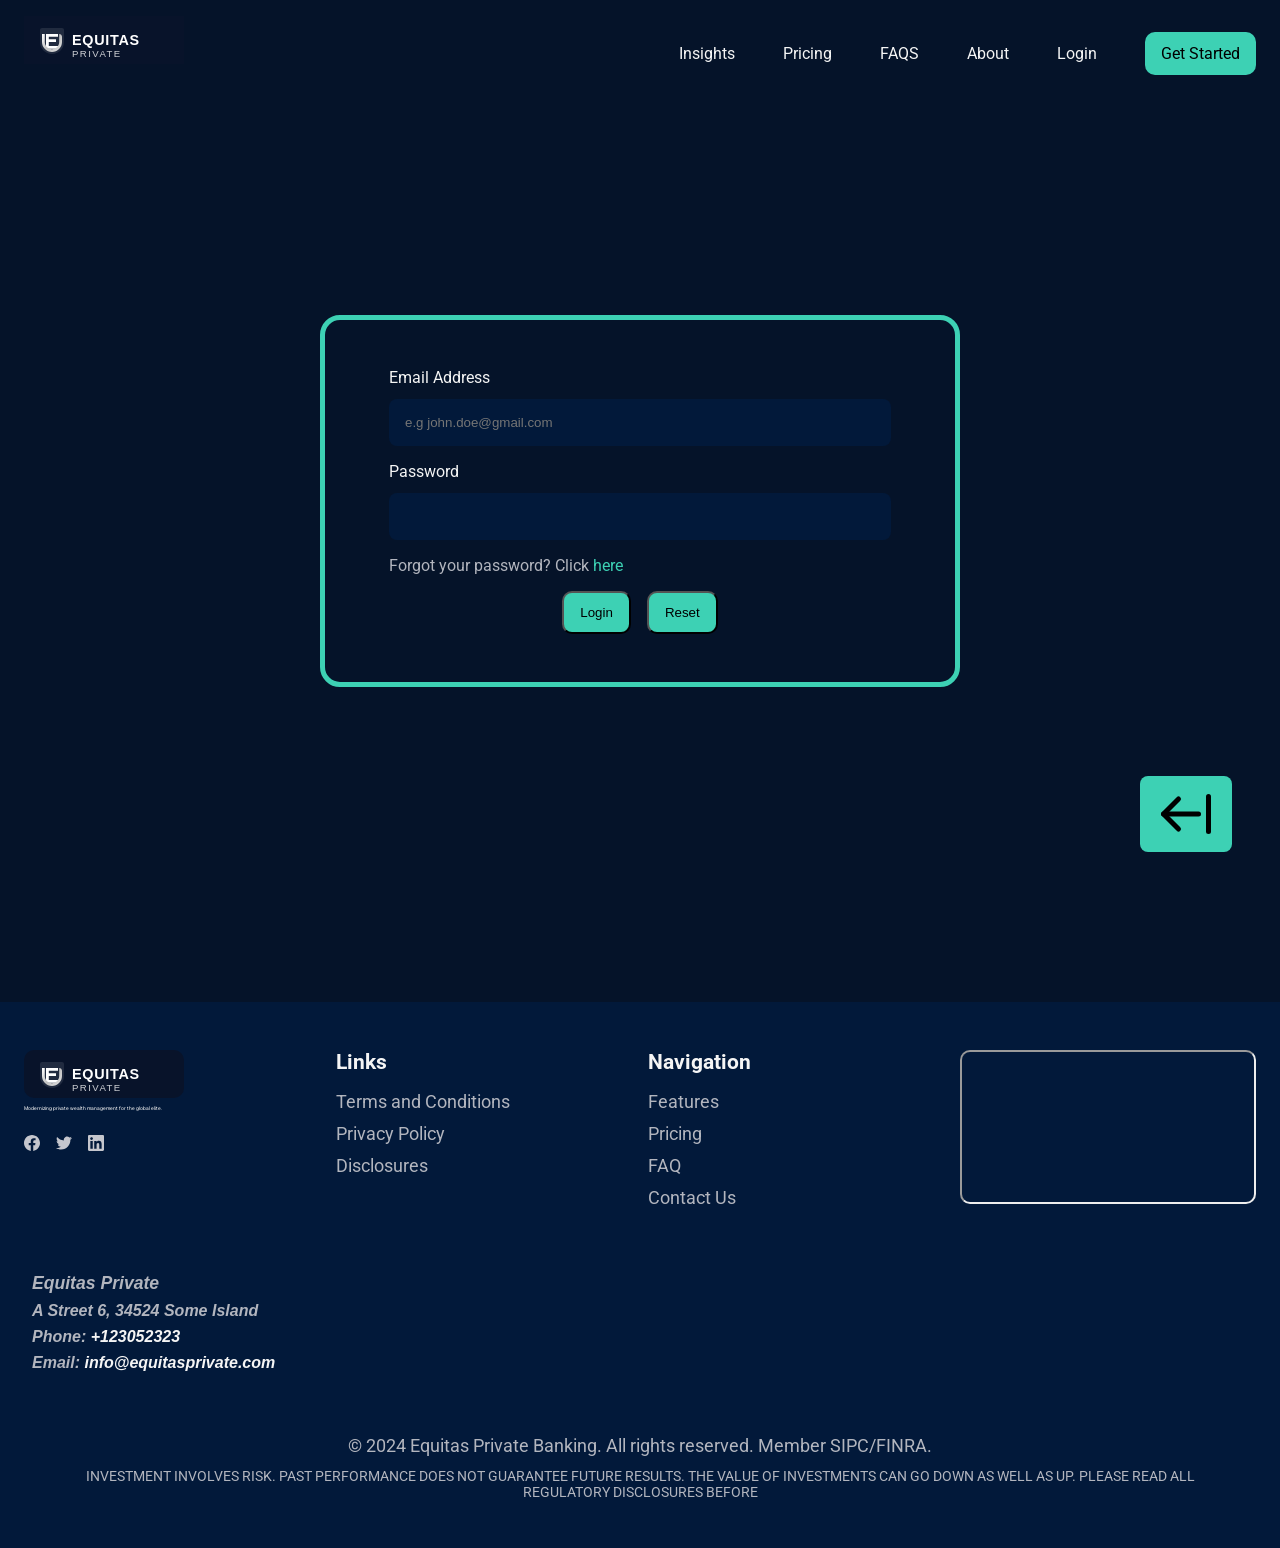
==== commit 5d199672: "Add address block with contact information to login page; enhance footer navigation styles for impro" ====
--- a/login.html
+++ b/login.html
@@ -274,6 +274,19 @@
             ></iframe>
           </div>
         </div>
+         <address class="address__block">
+              <h4 class="address__title">Equitas Private</h4>
+              <p class="address__info">A Street 6, 34524 Some Island</p>
+              <p class="address__info">
+                Phone: <a href="+123052323">+123052323</a>
+              </p>
+              <p class="address__info">
+                Email:
+                <a href="mailto:info@equitasprivate.com"
+                  >info@equitasprivate.com</a
+                >
+              </p>
+            </address>
       </nav>
 
       <section>
--- a/styles.css
+++ b/styles.css
@@ -11,6 +11,7 @@
 h1,
 h2,
 h3,
+h4,
 p {
   margin: 0;
 }
@@ -50,7 +51,7 @@
 
   --desktop-width: 90rem; /* 1440px */
   --loginscreen-width: 40rem; /* 640px */
-  --navbar-logo-width: 14rem; /* 224px */
+  --navbar-logo-width: 10rem; /* 160px */
 
   /* ===== FONT-WEIGHT ===== */
 
@@ -180,6 +181,7 @@
 .subscription__form-checkbox a:focus-visible,
 .footer-navigation__link:focus-visible,
 .footer-navigation__connection-icon:focus-visible,
+.address__info a:focus-visible,
 .subscription__login a:focus-visible,
 .login__info input:focus-visible,
 .login__forget a:focus-visible,
@@ -802,6 +804,11 @@
   gap: var(--space-base);
 }
 
+.footer-navigation {
+  display: flex;
+  flex-direction: column;
+}
+
 .footer-navigation__container {
   display: grid;
   grid-template-columns: repeat(4, 1fr);
@@ -874,6 +881,31 @@
 .footer__location iframe {
   width: 100%;
   border-radius: var(--br-lg);
+}
+
+.address__block {
+  display: flex;
+  flex-direction: column;
+  gap: var(--space-sm);
+  color: var(--color-text-muted);
+  padding-inline: var(--space-xl);
+}
+
+.address__title {
+  font-size: var(--fs-base);
+  font-weight: var(--fw-bolder);
+}
+
+.address__info {
+  font-weight: var(--fw-sb);
+}
+
+.address__info a {
+  color: var(--color-text-primary);
+}
+
+.address__info a:hover {
+  color: var(--color-accent);
 }
 
 /* ===== FOOTER - CREDENTIALS ===== */
@@ -931,7 +963,9 @@
   gap: var(--space-base);
   max-width: var(--loginscreen-width);
   margin: 35dvh auto;
-  padding-inline: var(--space-2xl);
+  border: 5px solid var(--color-accent);
+  padding: var(--space-2xl) var(--space-3xl);
+  border-radius: var(--br-3xl);
 }
 
 .login__info {
@@ -942,7 +976,12 @@
 }
 
 .login__info input {
-  padding-block: var(--space-md);
+   background-color: var(--color-bg-secondary);
+  padding-block: var(--space-base);
+  padding-left: var(--space-base);
+  color: var(--color-text-primary);
+  border: none;
+  border-radius: var(--br-base);
 }
 
 .login__forget {
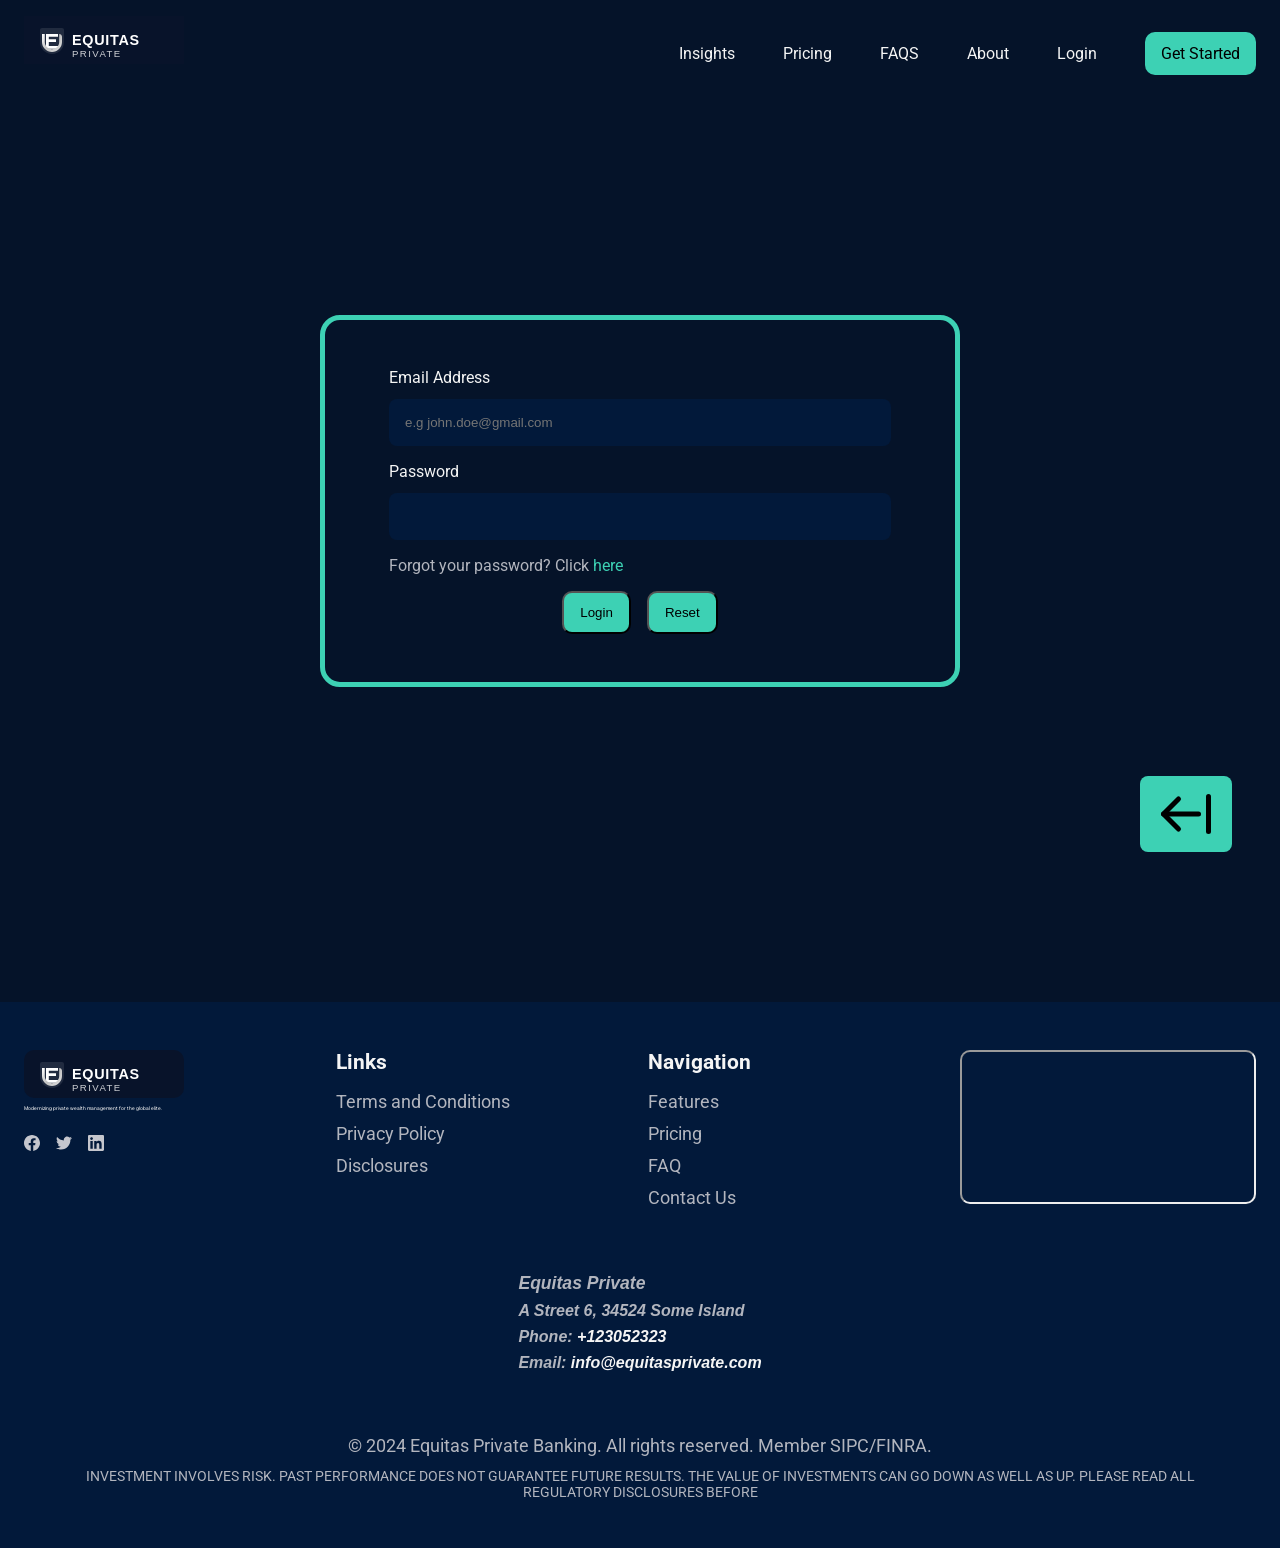
==== commit 35ea1a84: "Enhance footer navigation: add class for improved styling; adjust footer padding for better alignmen" ====
--- a/login.html
+++ b/login.html
@@ -154,7 +154,7 @@
       </form>
     </main>
     <footer id="footer">
-      <nav>
+      <nav class="footer-navigation">
         <div class="footer-navigation__container container">
           <div class="footer-navigation__logo-media">
             <a href="./index.html"
--- a/styles.css
+++ b/styles.css
@@ -888,7 +888,7 @@
   flex-direction: column;
   gap: var(--space-sm);
   color: var(--color-text-muted);
-  padding-inline: var(--space-xl);
+  align-self: center;
 }
 
 .address__title {
